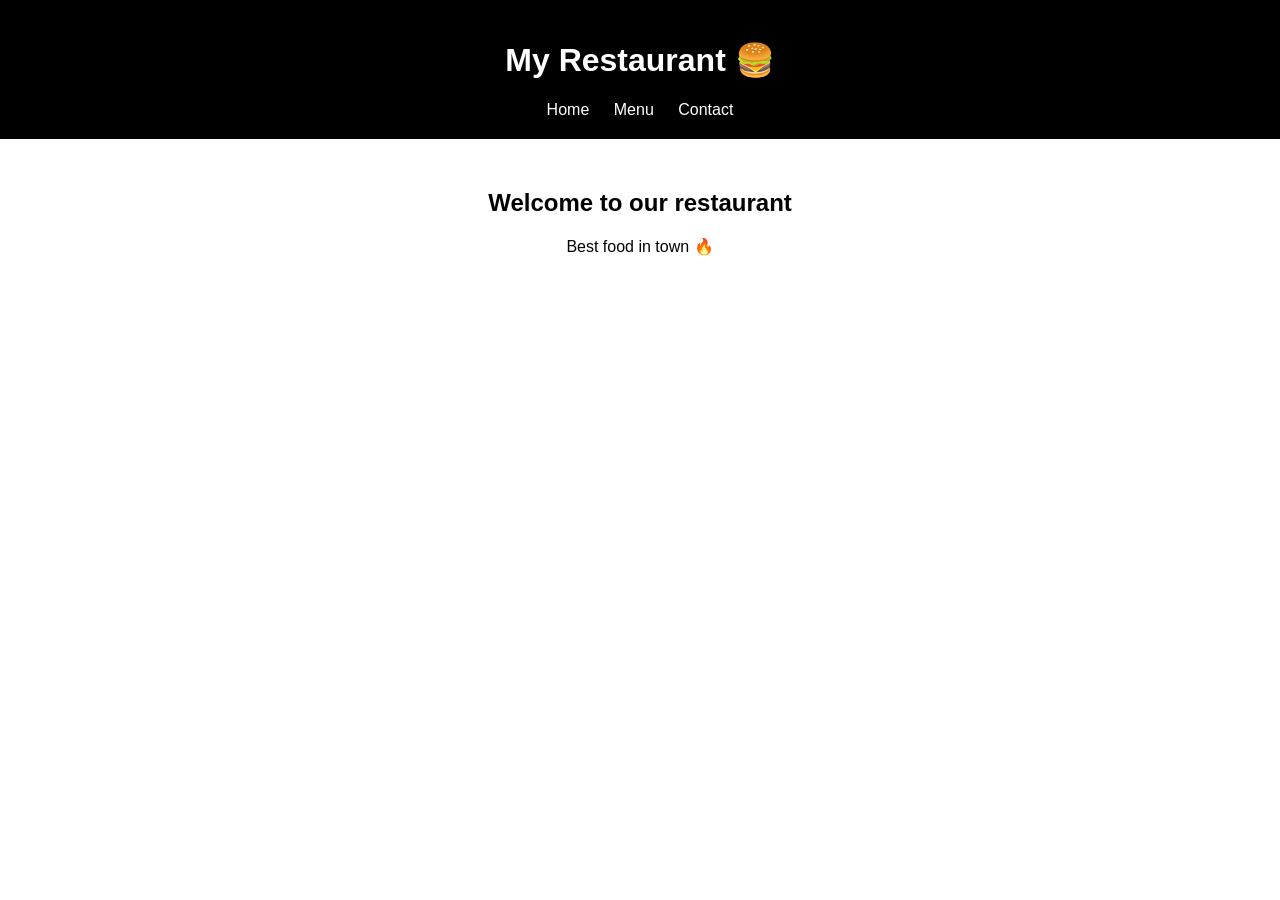
==== index.html @ f7da1bb5 "update" ====
<!DOCTYPE html>
<html lang="en">
<head>
    <meta charset="UTF-8">
    <title>Resto</title>

    <!-- CSS -->
    <link rel="stylesheet" href="css/style.css">
</head>

<body>

    <!-- HEADER -->
    <header>
        <h1>My Restaurant 🍔</h1>
        <nav>
            <a href="index.html">Home</a>
            <a href="html/menu.html">Menu</a>
            <a href="html/contact.html">Contact</a>
        </nav>
    </header>

    <!-- SECTION -->
    <section>
        <h2>Welcome to our restaurant</h2>
        <p>Best food in town 🔥</p>
    </section>

    <!-- JS -->
    <script src="js/script.js"></script>

</body>
</html>
---- css/style.css ----
body {
    font-family: Arial;
    margin: 0;
    padding: 0;
}

header {
    background: black;
    color: white;
    padding: 20px;
    text-align: center;
}

nav a {
    color: white;
    margin: 10px;
    text-decoration: none;
}

section {
    text-align: center;
    margin-top: 50px;
}
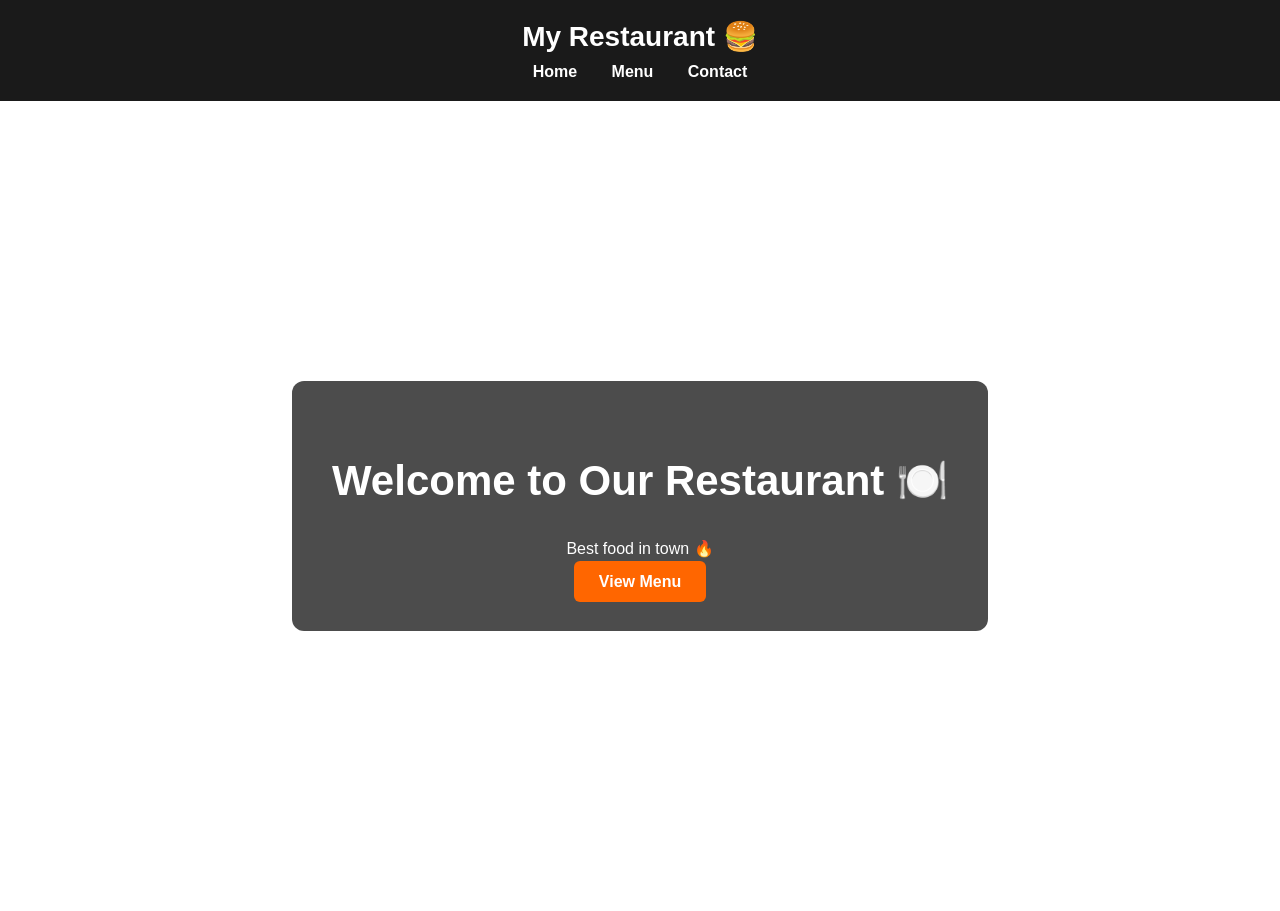
==== commit 84e21708: "change colors to pro palette" ====
--- a/index.html
+++ b/index.html
@@ -2,32 +2,28 @@
 <html lang="en">
 <head>
     <meta charset="UTF-8">
-    <title>Resto</title>
-
-    <!-- CSS -->
+    <meta name="viewport" content="width=device-width, initial-scale=1.0">
+    <title>My Restaurant</title>
     <link rel="stylesheet" href="css/style.css">
 </head>
-
 <body>
 
-    <!-- HEADER -->
-    <header>
-        <h1>My Restaurant 🍔</h1>
-        <nav>
-            <a href="index.html">Home</a>
-            <a href="html/menu.html">Menu</a>
-            <a href="html/contact.html">Contact</a>
-        </nav>
-    </header>
+<header>
+    <h1>My Restaurant 🍔</h1>
+    <nav>
+        <a href="index.html">Home</a>
+        <a href="html/menu.html">Menu</a>
+        <a href="html/contact.html">Contact</a>
+    </nav>
+</header>
 
-    <!-- SECTION -->
-    <section>
-        <h2>Welcome to our restaurant</h2>
+<section class="hero">
+    <div class="hero-content">
+        <h2>Welcome to Our Restaurant 🍽️</h2>
         <p>Best food in town 🔥</p>
-    </section>
-
-    <!-- JS -->
-    <script src="js/script.js"></script>
+        <a href="html/menu.html" class="btn">View Menu</a>
+    </div>
+</section>
 
 </body>
 </html>
--- a/css/style.css
+++ b/css/style.css
@@ -1,23 +1,110 @@
+/* RESET */
 body {
-    font-family: Arial;
     margin: 0;
-    padding: 0;
+    font-family: Arial, sans-serif;
 }
 
+/* HEADER */
 header {
-    background: black;
+    background: #1a1a1a;
     color: white;
+    text-align: center;
     padding: 20px;
-    text-align: center;
+}
+
+header h1 {
+    margin: 0;
+    font-size: 28px;
+}
+
+nav {
+    margin-top: 10px;
 }
 
 nav a {
     color: white;
-    margin: 10px;
+    margin: 0 15px;
     text-decoration: none;
+    font-weight: bold;
 }
 
-section {
+nav a:hover {
+    color: #ff6600;
+}
+
+/* HERO */
+.hero {
+    height: 90vh;
+    background: url("https://images.unsplash.com/photo-1504674900247-0877df9cc836") no-repeat center/cover;
+    display: flex;
+    justify-content: center;
+    align-items: center;
+}
+
+.hero-content {
+    background: rgba(0,0,0,0.7);
+    padding: 40px;
+    border-radius: 12px;
     text-align: center;
-    margin-top: 50px;
+    color: white;
+}
+
+.hero h2 {
+    font-size: 42px;
+}
+
+.hero p {
+    margin: 15px 0;
+}
+
+/* BUTTON */
+.btn {
+    background: #ff6600;
+    color: white;
+    padding: 12px 25px;
+    border-radius: 6px;
+    text-decoration: none;
+    font-weight: bold;
+}
+
+.btn:hover {
+    background: #e65c00;
+}
+
+/* MENU */
+.menu {
+    display: flex;
+    flex-wrap: wrap;
+    justify-content: center;
+    gap: 30px;
+    padding: 40px;
+    background: #f5f5f5;
+}
+
+.card {
+    background: white;
+    border-radius: 10px;
+    width: 250px;
+    text-align: center;
+    padding: 15px;
+    box-shadow: 0 5px 15px rgba(0,0,0,0.1);
+    transition: 0.3s;
+}
+
+.card:hover {
+    transform: scale(1.05);
+}
+
+.card img {
+    width: 100%;
+    border-radius: 10px;
+}
+
+.card h3 {
+    margin: 10px 0;
+}
+
+.card p {
+    color: #ff6600;
+    font-weight: bold;
 }
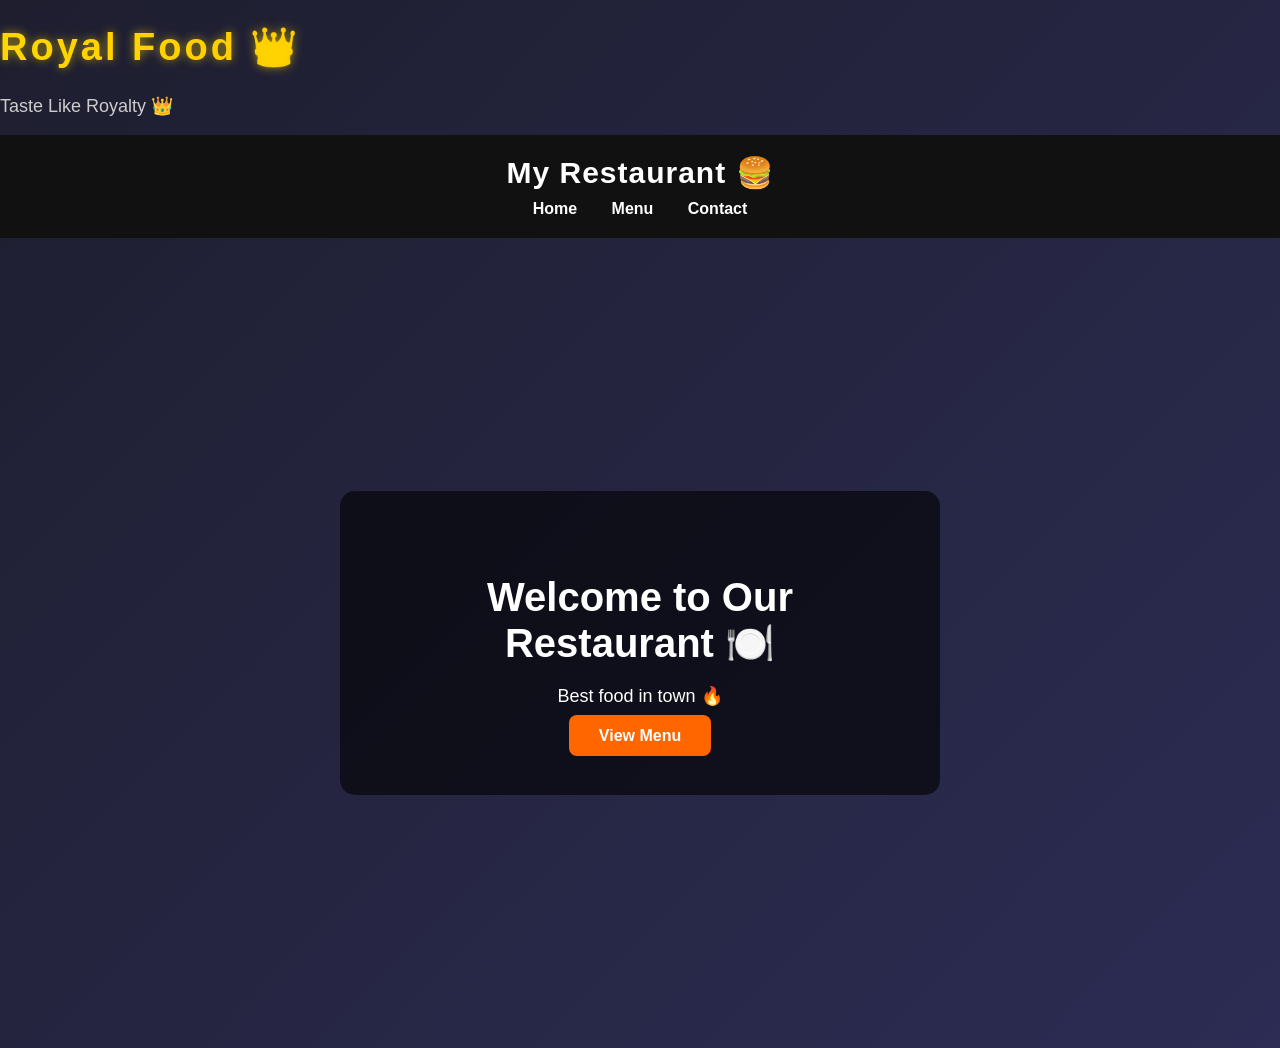
==== commit 0b62bcf3: "add Royal Food branding" ====
--- a/index.html
+++ b/index.html
@@ -3,7 +3,8 @@
 <head>
     <meta charset="UTF-8">
     <meta name="viewport" content="width=device-width, initial-scale=1.0">
-    <title>My Restaurant</title>
+    <h1 class="logo">Royal Food 👑</h1>
+<p class="slogan">Taste Like Royalty 👑</p>
     <link rel="stylesheet" href="css/style.css">
 </head>
 <body>
--- a/css/style.css
+++ b/css/style.css
@@ -1,12 +1,14 @@
 /* RESET */
 body {
     margin: 0;
-    font-family: Arial, sans-serif;
+    font-family: 'Segoe UI', Arial, sans-serif;
+    background: #f8f9fa;
+    color: #333;
 }
 
 /* HEADER */
 header {
-    background: #1a1a1a;
+    background: #111;
     color: white;
     text-align: center;
     padding: 20px;
@@ -14,7 +16,28 @@
 
 header h1 {
     margin: 0;
-    font-size: 28px;
+    font-size: 30px;
+    letter-spacing: 1px;
+}
+.logo {
+    font-size: 36px;
+    font-weight: bold;
+    letter-spacing: 2px;
+    color: gold;
+    text-shadow: 0 0 10px rgba(255, 215, 0, 0.6);
+}
+.logo {
+    font-size: 38px;
+    font-weight: bold;
+    letter-spacing: 3px;
+    background: linear-gradient(45deg, gold, orange);
+    -webkit-background-clip: text;
+    -webkit-text-fill-color: transparent;
+}
+.slogan {
+    color: #ccc;
+    font-size: 18px;
+    margin-top: 5px;
 }
 
 nav {
@@ -22,10 +45,11 @@
 }
 
 nav a {
-    color: white;
+    color: #ddd;
     margin: 0 15px;
     text-decoration: none;
-    font-weight: bold;
+    font-weight: 600;
+    transition: 0.3s;
 }
 
 nav a:hover {
@@ -42,29 +66,33 @@
 }
 
 .hero-content {
-    background: rgba(0,0,0,0.7);
-    padding: 40px;
-    border-radius: 12px;
-    text-align: center;
-    color: white;
+    background: rgba(0,0,0,0.6);
+    padding: 50px;
+    border-radius: 15px;
+    text-align: center;
+    color: white;
+    max-width: 500px;
 }
 
 .hero h2 {
-    font-size: 42px;
+    font-size: 40px;
+    margin-bottom: 10px;
 }
 
 .hero p {
-    margin: 15px 0;
+    font-size: 18px;
+    margin-bottom: 20px;
 }
 
 /* BUTTON */
 .btn {
     background: #ff6600;
     color: white;
-    padding: 12px 25px;
-    border-radius: 6px;
+    padding: 12px 30px;
+    border-radius: 8px;
     text-decoration: none;
     font-weight: bold;
+    transition: 0.3s;
 }
 
 .btn:hover {
@@ -77,34 +105,139 @@
     flex-wrap: wrap;
     justify-content: center;
     gap: 30px;
-    padding: 40px;
-    background: #f5f5f5;
-}
-
-.card {
-    background: white;
-    border-radius: 10px;
-    width: 250px;
-    text-align: center;
-    padding: 15px;
-    box-shadow: 0 5px 15px rgba(0,0,0,0.1);
-    transition: 0.3s;
-}
-
-.card:hover {
-    transform: scale(1.05);
-}
-
+    padding: 50px;
+}
+
+/* CARD */
+/* IMAGE */
 .card img {
     width: 100%;
+    height: 180px;
+    object-fit: cover;
     border-radius: 10px;
 }
 
+/* TEXT */
 .card h3 {
+    margin: 12px 0;
+    font-size: 20px;
+}
+
+.card p {
+    color: #ff6600;
+    font-weight: bold;
+    font-size: 16px;
+}
+/* BACKGROUND */
+body {
+    margin: 0;
+    font-family: 'Segoe UI', sans-serif;
+    background: linear-gradient(135deg, #1e1e2f, #2c2c54);
+    color: #333;
+}
+
+/* HEADER */
+header {
+    background: #111;
+    color: white;
+    padding: 20px;
+    text-align: center;
+}
+
+header nav a {
+    color: white;
+    margin: 0 15px;
+    text-decoration: none;
+    font-weight: bold;
+}
+
+header nav a:hover {
+    color: #ff6600;
+}
+
+/* CONTAINER */
+.contact-container {
+    display: flex;
+    justify-content: center;
+    gap: 40px;
+    padding: 60px 20px;
+    flex-wrap: wrap;
+}
+
+/* BOX */
+.box {
+    background: rgba(255, 255, 255, 0.95);
+    padding: 30px;
+    border-radius: 15px;
+    width: 350px;
+    box-shadow: 0 10px 30px rgba(0,0,0,0.3);
+    transition: 0.3s;
+}
+
+.box:hover {
+    transform: translateY(-5px);
+}
+
+/* TITLES */
+.box h2 {
+    text-align: center;
+    margin-bottom: 20px;
+    color: #222;
+}
+
+/* INPUTS */
+input, textarea, select {
+    width: 100%;
+    padding: 12px;
     margin: 10px 0;
-}
-
-.card p {
-    color: #ff6600;
-    font-weight: bold;
+    border-radius: 10px;
+    border: 1px solid #ddd;
+    outline: none;
+    transition: 0.3s;
+}
+
+input:focus, textarea:focus, select:focus {
+    border-color: #ff6600;
+    box-shadow: 0 0 5px rgba(255,102,0,0.5);
+}
+
+/* BUTTON */
+button {
+    width: 100%;
+    padding: 12px;
+    background: linear-gradient(45deg, #ff6600, #ff8533);
+    border: none;
+    color: white;
+    font-weight: bold;
+    border-radius: 10px;
+    cursor: pointer;
+    transition: 0.3s;
+}
+
+button:hover {
+    transform: scale(1.05);
+    background: linear-gradient(45deg, #e65c00, #ff6600);
+}
+
+/* CART */
+.cart {
+    margin-top: 20px;
+}
+
+.cart ul {
+    list-style: none;
+    padding: 0;
+}
+
+.cart li {
+    background: #f2f2f2;
+    margin: 5px 0;
+    padding: 10px;
+    border-radius: 8px;
+}
+
+/* TOTAL */
+#total {
+    color: #ff6600;
+    font-size: 20px;
 }
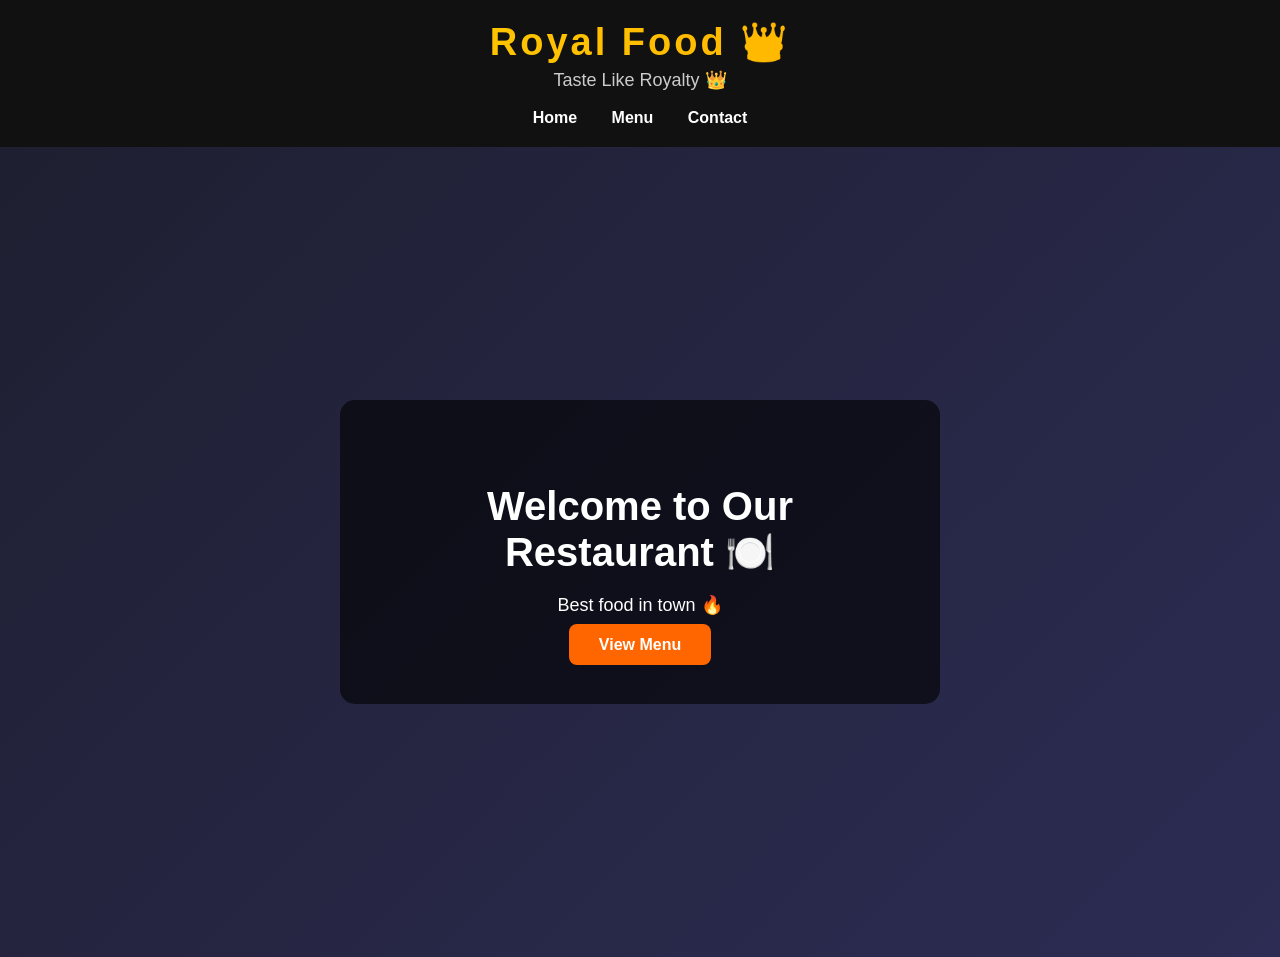
==== commit 6acd0abc: "fix title position" ====
--- a/index.html
+++ b/index.html
@@ -3,14 +3,15 @@
 <head>
     <meta charset="UTF-8">
     <meta name="viewport" content="width=device-width, initial-scale=1.0">
-    <h1 class="logo">Royal Food 👑</h1>
-<p class="slogan">Taste Like Royalty 👑</p>
+<title> Royal Food </title>
     <link rel="stylesheet" href="css/style.css">
 </head>
 <body>
 
 <header>
-    <h1>My Restaurant 🍔</h1>
+    <h1 class="logo">Royal Food 👑</h1>
+    <p class="slogan">Taste Like Royalty 👑</p>
+
     <nav>
         <a href="index.html">Home</a>
         <a href="html/menu.html">Menu</a>
--- a/css/style.css
+++ b/css/style.css
@@ -19,13 +19,7 @@
     font-size: 30px;
     letter-spacing: 1px;
 }
-.logo {
-    font-size: 36px;
-    font-weight: bold;
-    letter-spacing: 2px;
-    color: gold;
-    text-shadow: 0 0 10px rgba(255, 215, 0, 0.6);
-}
+
 .logo {
     font-size: 38px;
     font-weight: bold;
@@ -39,7 +33,6 @@
     font-size: 18px;
     margin-top: 5px;
 }
-
 nav {
     margin-top: 10px;
 }
